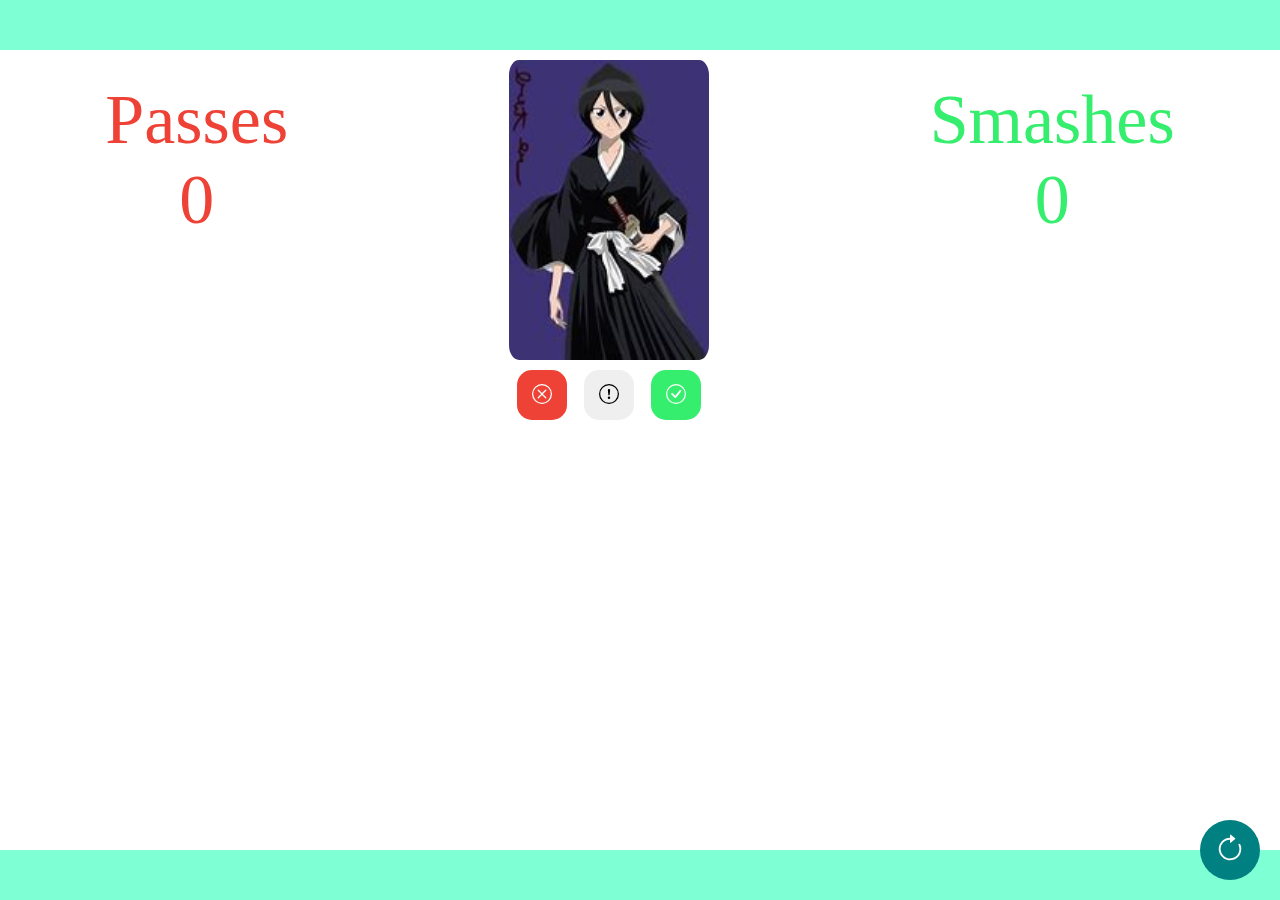
==== index.html @ 43ddb138 "first commit" ====
<!DOCTYPE html>
<html lang="pt-BR">
<head>
    <meta charset="UTF-8">
    <meta name="viewport" content="width=device-width, initial-scale=1.0">
    <title>Document</title>
    <link href="index.css" rel="stylesheet">
</head>
<body>
    <div class="header">

    </div>

    <!-- The Modal -->
    <div id="modalInfo" class="modal">
        <div class="modal-content">
            <div class="modal-header">
                <p class="modal-title">Informações do Personagem</p>
                <span class="close">×</span>
            </div>
            <div class="modal-body">
                <div class="modal-line">
                    <p class="modal-label">Nome:</p>
                    <p class="modal-info">Some text in the Modal..</p>
                </div>

                <div class="modal-line">
                    <p class="modal-label">Nome:</p>
                    <p class="modal-info">Some text in the Modal..</p>
                </div>

                <div class="modal-line">
                    <p class="modal-label">Nome:</p>
                    <p class="modal-info">Some text in the Modal..</p>
                </div>

                <div class="modal-line">
                    <p class="modal-label">Nome:</p>
                    <p class="modal-info">Some text in the Modal..</p>
                </div>

                <div class="modal-line">
                    <p class="modal-label">Nome:</p>
                    <p class="modal-info">Some text in the Modal..</p>
                </div>
            </div>
        </div>
    </div>

    <div class="body">
        <div class="content">
            <div class="game">

                <div class="line">
                    <div class="choices">
                        <p class="SmashTitle">Passes</p>
                        <p class="SmashTitle" id="passCounter">0</p>
                    </div>
                    <div>
                        <div class="card" id="card">
                            <p id="CardText"></p>
                        </div>

                        <div class="buttons">
                            <button class="btn bt-pass" onclick="window._buttonFunctions.pass()"> 
                                <svg xmlns="http://www.w3.org/2000/svg" width="20" height="20" fill="currentColor" class="bi bi-x-circle" viewBox="0 0 16 16">
                                    <path d="M8 15A7 7 0 1 1 8 1a7 7 0 0 1 0 14m0 1A8 8 0 1 0 8 0a8 8 0 0 0 0 16"/>
                                    <path d="M4.646 4.646a.5.5 0 0 1 .708 0L8 7.293l2.646-2.647a.5.5 0 0 1 .708.708L8.707 8l2.647 2.646a.5.5 0 0 1-.708.708L8 8.707l-2.646 2.647a.5.5 0 0 1-.708-.708L7.293 8 4.646 5.354a.5.5 0 0 1 0-.708"/>
                                </svg>
                            <button class="btn bt-info" id="myBtn"> 
                                <svg xmlns="http://www.w3.org/2000/svg" width="20" height="20" fill="currentColor" class="bi bi-exclamation-circle" viewBox="0 0 16 16">
                                    <path d="M8 15A7 7 0 1 1 8 1a7 7 0 0 1 0 14m0 1A8 8 0 1 0 8 0a8 8 0 0 0 0 16"/>
                                    <path d="M7.002 11a1 1 0 1 1 2 0 1 1 0 0 1-2 0M7.1 4.995a.905.905 0 1 1 1.8 0l-.35 3.507a.552.552 0 0 1-1.1 0z"/>
                                </svg> 
                            </button>
                            <button class="btn bt-smash" onclick="window._buttonFunctions.smash()"> 
                                <svg xmlns="http://www.w3.org/2000/svg" width="20" height="20" fill="currentColor" class="bi bi-check-circle" viewBox="0 0 16 16">
                                    <path d="M8 15A7 7 0 1 1 8 1a7 7 0 0 1 0 14m0 1A8 8 0 1 0 8 0a8 8 0 0 0 0 16"/>
                                    <path d="m10.97 4.97-.02.022-3.473 4.425-2.093-2.094a.75.75 0 0 0-1.06 1.06L6.97 11.03a.75.75 0 0 0 1.079-.02l3.992-4.99a.75.75 0 0 0-1.071-1.05"/>
                                </svg>
                            </button>
                        </div>
                    </div>
                    
                    <div class="choices">
                        <p class="PassTitle">Smashes</p>
                        <p class="PassTitle" id="smashCounter">0</p>
                    </div>
                </div>
                
                
            </div>
        </div>
        <div class="footer">

        </div>
        <button class="btReset" onclick="window._buttonFunctions.reset()">
            <svg xmlns="http://www.w3.org/2000/svg" width="30" height="30" fill="currentColor" class="bi bi-arrow-clockwise" viewBox="0 0 16 16">
                <path fill-rule="evenodd" d="M8 3a5 5 0 1 0 4.546 2.914.5.5 0 0 1 .908-.417A6 6 0 1 1 8 2z"/>
                <path d="M8 4.466V.534a.25.25 0 0 1 .41-.192l2.36 1.966c.12.1.12.284 0 .384L8.41 4.658A.25.25 0 0 1 8 4.466"/>
            </svg>
        </button>
    </div>
    <script type="module" src="index.js"></script>
</body>
</html>
---- index.css ----
:root{
    --header-height: 50px;
}

p{
    font-family: fantasy;
}

body{
    display: flex;
    max-width: 2000px;
    max-height: 100vh;
    flex-direction: column;
    justify-self: center;
    width: 100%;
    margin: 0px;
}

.header{
    height: var(--header-height);
    width: 100%;
    background-color: aquamarine;
}

.body{
    max-height: calc(100vh - var(--header-height));
    overflow-y: auto;
}

.content{
    background-color: white;
    min-height: calc(100vh - calc(var(--header-height)*2));
    width: 100%;
    display: flex;
    flex-direction: column;
}

.game{
    display: flex;
    flex-direction: column;
    align-items: center;
}

.line{
    width: 100%;
    display: flex;
    flex-direction: row;
    align-items: center;
    justify-content: space-around;
}

.card{
    border-radius: 5%;
    background-color: black;
    width: 200px;
    height: 300px;
    margin: 10px;

    display: flex;
    justify-content: center;
    align-items: center;

    background-image: url('');
    background-size:200px 300px;
}

.buttons{
    margin: 10px;
    display: flex;
    justify-content: space-around;
}

.btn{
    border-radius: 30%;
    width: 50px;
    height: 50px;
    border: none;
    cursor: pointer;
    transition: transform 0.1s ease;
}

.btn:hover{
    transform: scale(1.3);
}

.bt-smash{
    background-color: #36ee6d;
    color: white;
}

.bt-pass{
    background-color: #ee4236;
    color: white;
}

.bt-info{
    color: black;
}

.btReset{
    width: 60px;
    height: 60px;
    border-radius: 50%;
    position: absolute;
    right: 20px;
    bottom: 20px;
    border: none;
    background-color: teal;
    color: white;
    cursor: pointer;
}

.footer{
    height: var(--header-height);
    width: 100%;
    background-color: aquamarine;
}

.pass {
    /* width: 200px;
    height: 100px;
    background-color: #f0f0f0;
    border: 2px solid #000;
    position: relative;
    overflow: hidden; */

    border-radius: 5%;
    background-color: black;
    width: 200px;
    height: 300px;
    margin: 10px;

    position: relative;
    overflow: hidden;
}

.pass::before {
    content: '';
    position: absolute;
    top: 0;
    left: 0;
    width: 0;
    height: 100%;
    background-color: #ee4236;
    animation: fillIn 0.3s forwards, fillOut 0.3s 1s forwards;
}

.smash{
    border-radius: 5%;
    background-color: black;
    width: 200px;
    height: 300px;
    margin: 10px;

    position: relative;
    overflow: hidden;
}

.smash::before {
    content: '';
    position: absolute;
    top: 0;
    right: 0;
    width: 0;
    height: 100%;
    background-color: #36ee6d;
    animation: fillIn 0.3s forwards, fillOut 0.3s 1s forwards;
}

.SmashTitle{
    color:#ee4236;
    margin: 0px;
    font-size: 70px;
    font-family: fantasy;
}

.PassTitle{
    color:#36ee6d;
    margin: 0px;
    font-size: 70px;
    font-family: fantasy;
}

.choices{
    display: flex;
    flex-direction: column;
    justify-content: flex-start;
    height: 320px;
    align-items: center;
}

#CardText{
    position: relative;
    color:white;
    z-index: 1;

    font-size: 50px;
    font-family: fantasy;
}

@keyframes fillIn {
    to {
        width: 100%;
    }
}

@keyframes fillOut {
    to {
        width: 0%;
    }
}


/* The Modal (background) */
.modal {
    display: none; /* Hidden by default */
    position: fixed; /* Stay in place */
    z-index: 1; /* Sit on top */
    left: 0;
    top: 0;
    width: 100%; /* Full width */
    height: 100%; /* Full height */
    overflow: auto; /* Enable scroll if needed */
    background-color: rgb(0,0,0); /* Fallback color */
    background-color: rgba(0,0,0,0.4); /* Black w/ opacity */
    opacity: 0; /* Start with opacity 0 */
    transition: opacity 0.5s ease; /* Add transition for opacity */
}

  /* Modal Content/Box */
.modal-content {
    background-color: #fefefe;
    margin: 15% auto; /* 15% from the top and centered */
    border: 1px solid #888;
    width: 80%; /* Could be more or less, depending on screen size */
    transform: translateY(-100%); /* Start above the viewport */
    transition: transform 0.5s ease; /* Add transition for transform */
    border-radius: 8px;
}

.modal-header {
    background-color: red;
    height: 30px;
    border-radius: 8px 8px 0px 0px;
    display: flex;
    align-items: center;
    padding: 10px;
    justify-content: space-between;
}

.modal-body{
    padding: 10px;
}

.modal-title{
    font-size: 24px;
}

.modal-line{
    display: flex;
    flex-direction: row;
    align-items: center;
    margin-bottom: 10px;
}

.modal-line p{
    margin: 0px;
}

.modal-label{
    font-weight: bold;
    font-size: 24px;
}

.modal-info{
    font-size: 24px;
    margin-left: 10px;
}

  /* The Close Button */
.close {
    color: white;
    float: right;
    font-size: 28px;
    font-weight: bold;
}

.close:hover,
.close:focus {
  color: black;
  text-decoration: none;
  cursor: pointer;
}
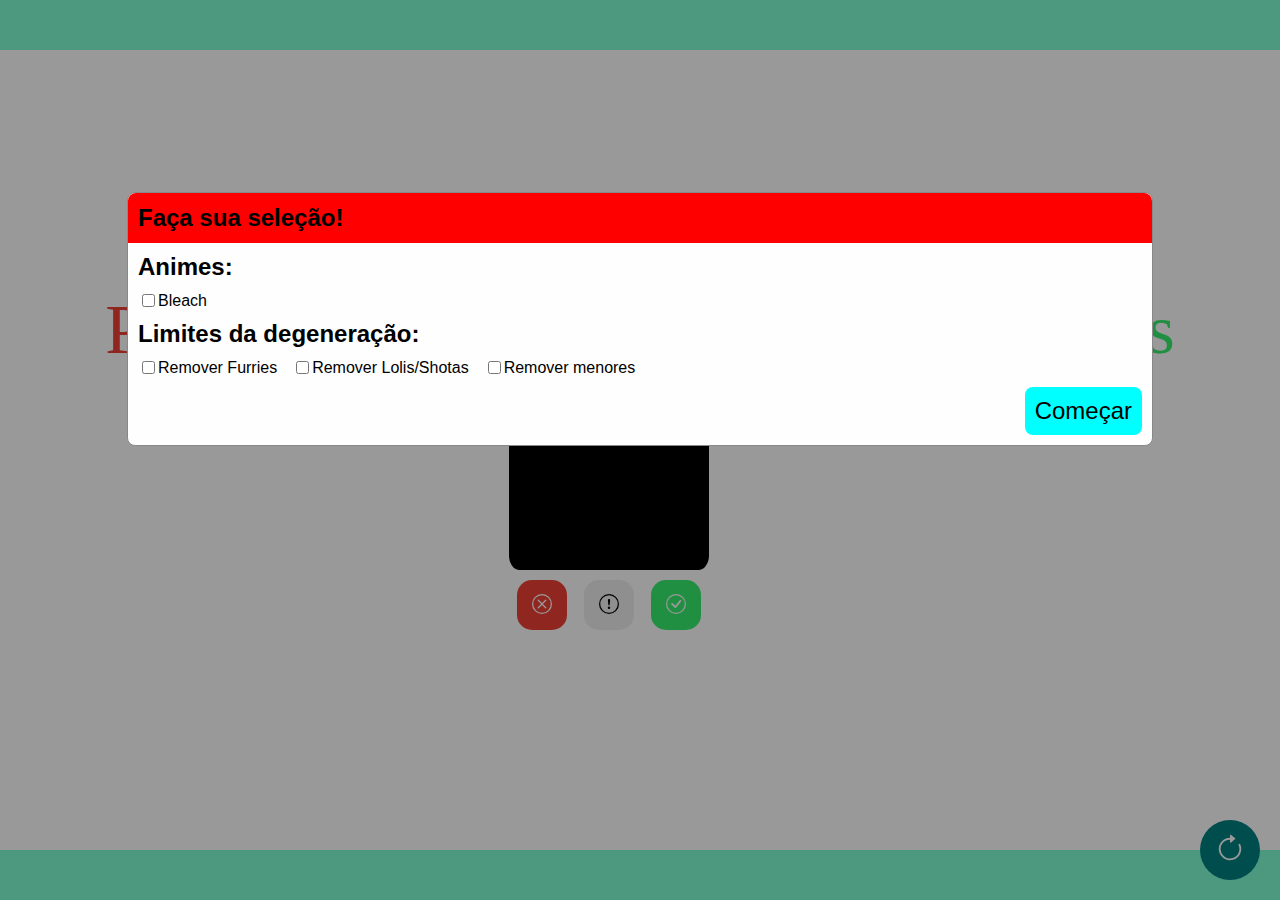
==== commit 69af77f1: "atualização" ====
--- a/index.html
+++ b/index.html
@@ -12,11 +12,46 @@
     </div>
 
     <!-- The Modal -->
+    <div id="modalStart" class="modal">
+        <div class="modal-content" id="modal-start-content">
+            <div class="modal-header">
+                <p class="modal-title">Faça sua seleção!</p>
+            </div>
+            <div class="modal-body">
+                <div class="modal-line">
+                    <p class="modal-label">Animes:</p>
+                </div>
+                <div class="modal-line" id="animeOptions">
+                </div>
+                        
+                <div class="modal-line">
+                    <p class="modal-label">Limites da degeneração:</p>
+                </div>
+
+                <div class="modal-line" id="degenOptions">
+                    <input type="checkbox" id="furry" name="subscribe" value="newsletter" />
+                    <label for="furry"> <p>Remover Furries </p></label>
+
+                    <input type="checkbox" id="loli" name="subscribe" value="newsletter" />
+                    <label for="loli"><p>Remover Lolis/Shotas</p> </label>
+
+                    <input type="checkbox" id="minor" name="subscribe" value="newsletter" />
+                    <label for="minor"> <p>Remover menores</p> </label>
+                </div>
+
+                <div class="modal-options">
+                    <button class="btModal" onclick="window._modalFunctions.configureSmashOrPass()">Começar</button>
+                </div>
+            </div>
+        </div>
+    </div>
+
+    <!-- The Modal -->
     <div id="modalInfo" class="modal">
-        <div class="modal-content">
+        <div class="modal-content" id="modal-info-content">
             <div class="modal-header">
                 <p class="modal-title">Informações do Personagem</p>
-                <span class="close">×</span>
+                <span class="close" onclick="window._modalFunctions.closeModal('modalInfo', 'modal-info-content')">×</span>
             </div>
             <div class="modal-body">
                 <div class="modal-line">
@@ -67,7 +102,7 @@
                                     <path d="M8 15A7 7 0 1 1 8 1a7 7 0 0 1 0 14m0 1A8 8 0 1 0 8 0a8 8 0 0 0 0 16"/>
                                     <path d="M4.646 4.646a.5.5 0 0 1 .708 0L8 7.293l2.646-2.647a.5.5 0 0 1 .708.708L8.707 8l2.647 2.646a.5.5 0 0 1-.708.708L8 8.707l-2.646 2.647a.5.5 0 0 1-.708-.708L7.293 8 4.646 5.354a.5.5 0 0 1 0-.708"/>
                                 </svg>
-                            <button class="btn bt-info" id="myBtn"> 
+                            <button class="btn bt-info" onclick="window._modalFunctions.openModal('modalInfo', 'modal-info-content')"> 
                                 <svg xmlns="http://www.w3.org/2000/svg" width="20" height="20" fill="currentColor" class="bi bi-exclamation-circle" viewBox="0 0 16 16">
                                     <path d="M8 15A7 7 0 1 1 8 1a7 7 0 0 1 0 14m0 1A8 8 0 1 0 8 0a8 8 0 0 0 0 16"/>
                                     <path d="M7.002 11a1 1 0 1 1 2 0 1 1 0 0 1-2 0M7.1 4.995a.905.905 0 1 1 1.8 0l-.35 3.507a.552.552 0 0 1-1.1 0z"/>
--- a/index.css
+++ b/index.css
@@ -3,7 +3,7 @@
 }
 
 p{
-    font-family: fantasy;
+    font-family: sans-serif;
 }
 
 body{
@@ -33,6 +33,7 @@
     width: 100%;
     display: flex;
     flex-direction: column;
+    justify-content: center;
 }
 
 .game{
@@ -254,6 +255,7 @@
 
 .modal-title{
     font-size: 24px;
+    font-weight: bold;
 }
 
 .modal-line{
@@ -263,8 +265,30 @@
     margin-bottom: 10px;
 }
 
+.modal-options{
+    display: flex;
+    flex-direction: row;
+    justify-content: flex-end;
+}
+
+.btModal{
+    border-radius: 8px;
+    border: none;
+    background-color: aqua;
+    color: black;
+    font-family: sans-serif;
+    font-size: 24px;
+    padding: 10px;
+    cursor: pointer;
+}
+
 .modal-line p{
-    margin: 0px;
+    margin-top: 0px;
+    margin-bottom: 0px;
+}
+
+.modal-line label{
+    margin-right: 15px;
 }
 
 .modal-label{
@@ -281,7 +305,7 @@
 .close {
     color: white;
     float: right;
-    font-size: 28px;
+    font-size: 32px;
     font-weight: bold;
 }
 
